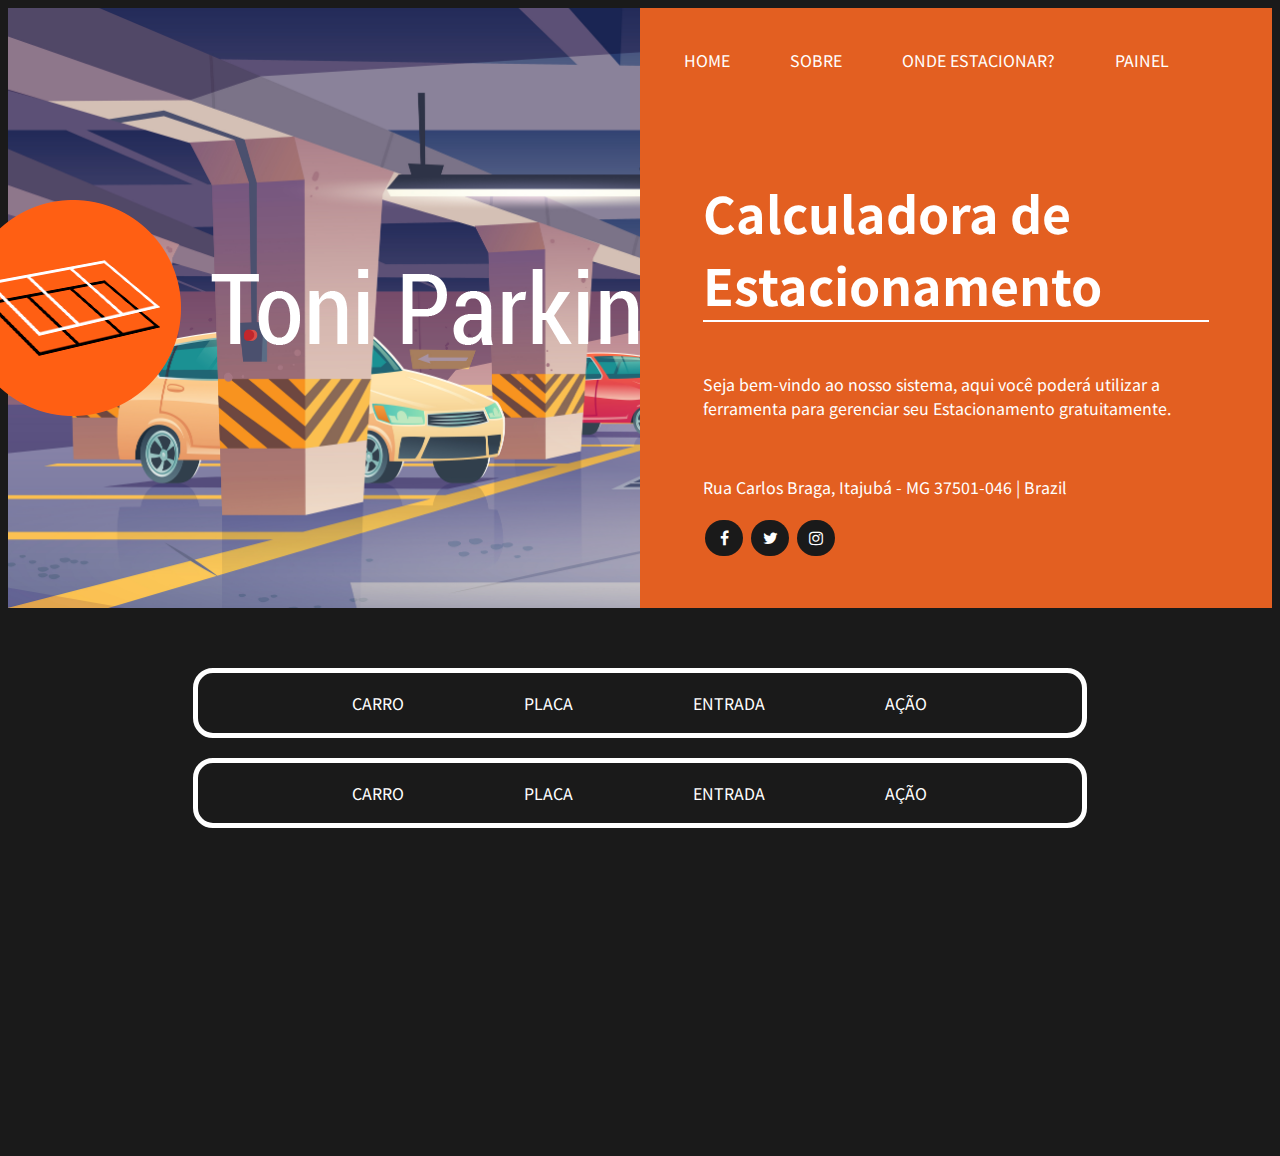
==== system.html @ b37ef6d2 "fim do dia - 13 07" ====
<!DOCTYPE html>
<html lang="pt-BR">

<head>
    <meta charset="UTF-8">
    <meta name="viewport" content="width=device-width, initial-scale=1.0">
    <title>Toni Parking</title>
    <link rel="stylesheet" href="style.css">
    <link href="https://fonts.googleapis.com/css2?family=Noto+Sans+JP&display=swap" rel="stylesheet">
    <!-- Estilo dos icons quadrados -->
    <link rel="stylesheet" href="https://cdnjs.cloudflare.com/ajax/libs/font-awesome/4.7.0/css/font-awesome.min.css" />
</head>

<body>

    <header>
        <div id="nav">
            <div id="nav-logo2">
                <img src="img/logoverticaltransparente.png" alt="">
            </div>
            <div id="nav-e">
                <div id="nav-bar">
                    <a href="index.html">HOME</a>
                    <a>SOBRE</a>
                    <a>ONDE ESTACIONAR?</a>
                    <a href="system.html">PAINEL</a>
                </div>
                <div id="nav-title">
                    <h1>Calculadora de Estacionamento</h1>
                    <p>Seja bem-vindo ao nosso sistema, aqui você poderá utilizar a ferramenta para gerenciar seu
                        Estacionamento
                        gratuitamente.
                    </p>
                </div>
                <div id="nav-content">
                    <p>Rua Carlos Braga, Itajubá - MG 37501-046 | Brazil</p>
                    <div>
                        <a href="#" class="square-icons fa fa-facebook"></a>
                        <a href="#" class="square-icons fa fa-twitter"></a>
                        <a href="#" class="square-icons fa fa-instagram"></a>
                    </div>
                </div>
            </div>
        </div>
    </header>

    <section id="container-system">
        <div>
            <span> <a>CARRO</a> <a>PLACA</a> <a>ENTRADA</a> <a>AÇÃO</a> </span>
            <span> <a>CARRO</a> <a>PLACA</a> <a>ENTRADA</a> <a>AÇÃO</a> </span>
        </div>
    </section>

    <script src="script.js"></script>
</body>

</html>
---- style.css ----
body{
    background: #1a1a1a;
    font-family: 'Noto Sans JP', sans-serif;
}
h1, h2, h3, a, p{
    color: white;
    text-decoration: none;
}
h1{
    font-weight: 700;
    font-size: 50px;
    border-bottom: 2px solid white;
}
#nav{
    display:flex;
    flex-wrap:wrap;
}
#nav-e{
    display:flex;
    justify-content: center;
    flex-wrap: wrap;
    width: 50%;
    background-color: #e35f21;
    height: 600px;
}
#nav-title{
    width: 80%;
    display: flex;
    flex-wrap: wrap;
    align-content: center;
}
#nav-content{
    display:flex;
    flex-wrap: wrap;
    flex-flow: column nowrap;
    width: 80%;
}

#nav-logo2{
    width: 50%;
    height: 600px;
    background: #1a1a1a73;
    display: flex;
    flex-wrap: wrap;
    align-content: center;
    justify-content: center;
    background-image: url("img/b2-sld.png");
    background-size: cover;
}
#nav-logo{
    width: 50%;
    height: 600px;
    background: #1a1a1a;
    display: flex;
    flex-wrap: wrap;
    align-content: center;
    justify-content: center;
}
#nav-logo img{
    max-width: 600px;
}
#nav-bar{
    color: #fff;
    width: 100%;
    display:flex;
    justify-content: center;
}
#nav-bar a {
    margin: 40px 60px 0 0;
}
/* icons */
.square-icons {
    padding: 10px; /* espaçamento */  
    font-size: 18px; /* tamanho do icone */  
    width: 18px;  /* tamanho do fundo */  
    text-align: center;  
    text-decoration: none;  
    margin: 5px 2px; /* espaçamento entre eles */  
    color: #fff; /*cor do icone */
    background: #1a1a1a;
    border-radius:20px;
}
  .square-icons:hover { 
      opacity: 0.7;  
}

/* slide */
#slider {position: relative; z-index: 1;}
#slider a { position: absolute; top: 0; left: 0; opacity: 0;filter:alpha(opacity=0);}
.ativo {opacity: 1!important; filter:alpha(opacity=100)!important;}

figure:hover {opacity: 0.5;filter:alpha(opacity=76);}
    figure {
    max-width: 100%;
    height: 450px;
    position: relative;
    overflow: hidden;
    margin: 0px auto;
}
.container{
    display:flex;
    flex-wrap: wrap;
    justify-content: left;
    width: 40%;
}
.container img {
    width: 115px;
}
#slider div {
    height: 460px;
    width: 100%;
    background-position: center;
    background-repeat: no-repeat;
    background-size: cover;
    position: relative;
    display:flex;
    flex-wrap: wrap;
}
.sld-item {
    background-image: url("img/b1-sld.png");
    width: 100%;
    height: 460px;
    display: flex;
    justify-content: center;
    align-content: center;
    
}
.sld-item:hover {
    opacity: 0.5;
}
   /* background-image: url("img/b2-sld.png"); */

#container-system{
    width: 100%;
    height: 500px;
    background: #1a1a1a;
}
#container-system div{
    margin-top:40px;
    display: flex;
    flex-direction: column;
    justify-content: center;
}
#container-system div span{
    display: flex;
    flex-wrap: wrap;
    justify-content: center;
    border: 5px solid white;
    border-radius:20px;
    width: 70%;
    margin: auto;
    margin-top:20px;
}
#container-system div span a{
    margin: 0 60px;
    line-height: 60px;
}
@media only screen and (max-width:500px){
    #nav-e, #nav-logo{
        width: 100%;
    }
    #nav-logo{
        height: 250px;
    }
    #nav-bar a {
        margin: 40px 30px 0 0;
    }
}
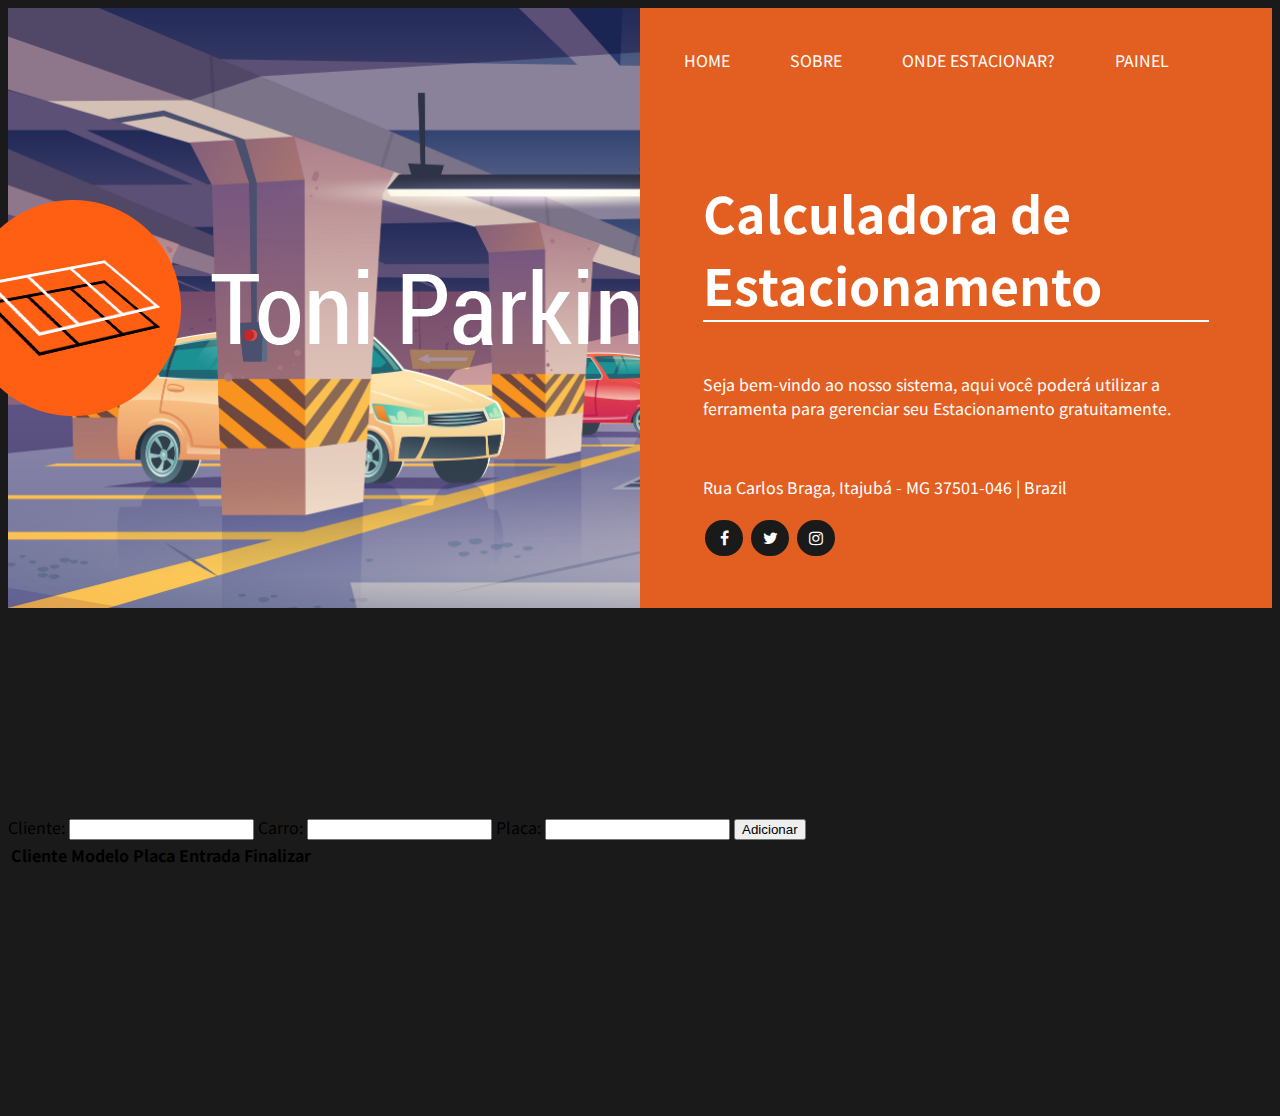
==== commit 53261149: "manha 15 07" ====
--- a/system.html
+++ b/system.html
@@ -11,7 +11,7 @@
     <link rel="stylesheet" href="https://cdnjs.cloudflare.com/ajax/libs/font-awesome/4.7.0/css/font-awesome.min.css" />
 </head>
 
-<body>
+<body onload="carregar()">
 
     <header>
         <div id="nav">
@@ -45,10 +45,33 @@
     </header>
 
     <section id="container-system">
+
+        <form id="formulario">
+            <label>Cliente:</label>
+            <input id="cCliente" type="text" name="client">
+            <label>Carro:</label>
+            <input id="cModelo" type="text" name="car">
+            <label>Placa:</label>
+            <input id="cPlaca" type="text" name="placa">
+            <input type="button" value="Adicionar" onclick="estacionar()">
+        </form>
         <div>
-            <span> <a>CARRO</a> <a>PLACA</a> <a>ENTRADA</a> <a>AÇÃO</a> </span>
-            <span> <a>CARRO</a> <a>PLACA</a> <a>ENTRADA</a> <a>AÇÃO</a> </span>
+            <table>
+                <thead>
+                    <tr>
+                        <th>Cliente</th>
+                        <th>Modelo</th>
+                        <th>Placa</th>
+                        <th>Entrada</th>
+                        <th>Finalizar</th>
+                    </tr>
+                </thead>
+                <tbody id="resultados"></tbody>
+            </table>
         </div>
+        <ul id="myList">
+        </ul>
+
     </section>
 
     <script src="script.js"></script>
--- a/style.css
+++ b/style.css
@@ -134,26 +134,14 @@
     width: 100%;
     height: 500px;
     background: #1a1a1a;
-}
-#container-system div{
-    margin-top:40px;
     display: flex;
     flex-direction: column;
     justify-content: center;
 }
-#container-system div span{
-    display: flex;
-    flex-wrap: wrap;
-    justify-content: center;
-    border: 5px solid white;
-    border-radius:20px;
-    width: 70%;
-    margin: auto;
-    margin-top:20px;
-}
-#container-system div span a{
-    margin: 0 60px;
-    line-height: 60px;
+.btn{
+    width: 100px;
+    height: 30px;
+
 }
 @media only screen and (max-width:500px){
     #nav-e, #nav-logo{
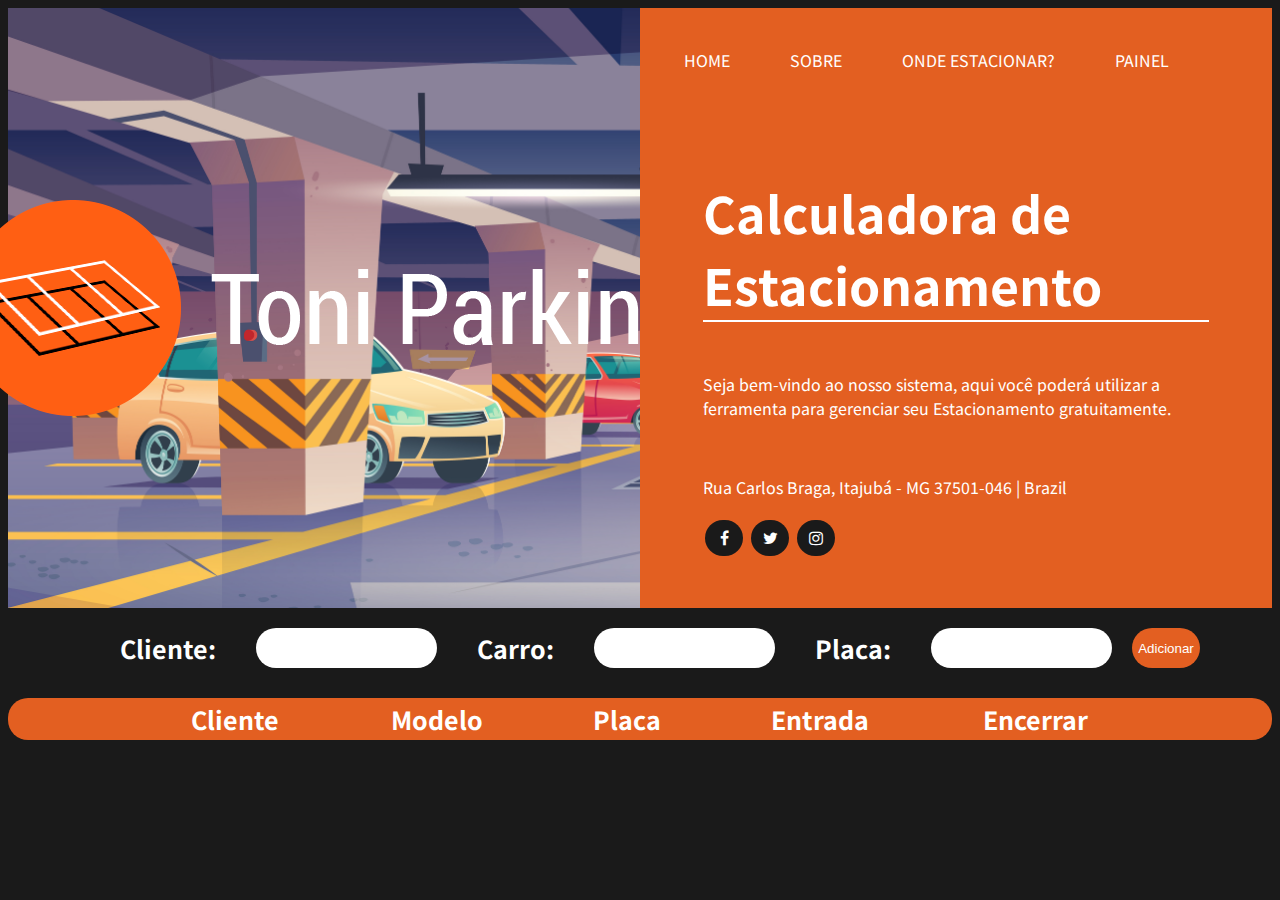
==== commit 25de67f4: "final" ====
--- a/system.html
+++ b/system.html
@@ -47,23 +47,23 @@
     <section id="container-system">
 
         <form id="formulario">
-            <label>Cliente:</label>
+            <label><h3>Cliente:</h3></label>
             <input id="cCliente" type="text" name="client">
-            <label>Carro:</label>
+            <label><h3>Carro:</h3></label>
             <input id="cModelo" type="text" name="car">
-            <label>Placa:</label>
+            <label><h3>Placa:</h3></label>
             <input id="cPlaca" type="text" name="placa">
-            <input type="button" value="Adicionar" onclick="estacionar()">
+            <input id="add" type="button" value="Adicionar" onclick="estacionar()">
         </form>
-        <div>
-            <table>
+        <div class="container-table"> 
+            <table id="rformulario"> 
                 <thead>
                     <tr>
-                        <th>Cliente</th>
-                        <th>Modelo</th>
-                        <th>Placa</th>
-                        <th>Entrada</th>
-                        <th>Finalizar</th>
+                        <th><h3>Cliente</h3></th>
+                        <th><h3>Modelo</h3></th>
+                        <th><h3>Placa</h3></th>
+                        <th><h3>Entrada</h3></th>
+                        <th><h3>Encerrar</h3></th>
                     </tr>
                 </thead>
                 <tbody id="resultados"></tbody>
--- a/style.css
+++ b/style.css
@@ -35,7 +35,25 @@
     flex-flow: column nowrap;
     width: 80%;
 }
-
+footer{
+    width: 100%;
+    height: 100px;
+    background-color: #e35f21;
+    color:white;
+    text-align: center;
+    line-height: 100px;
+}
+#nav-logo3{
+    width: 50%;
+    height: 600px;
+    background: #1a1a1a73;
+    display: flex;
+    flex-wrap: wrap;
+    align-content: center;
+    justify-content: center;
+    background-image: url("img/1495.jpg");
+    background-size: cover;
+}
 #nav-logo2{
     width: 50%;
     height: 600px;
@@ -125,23 +143,85 @@
     align-content: center;
     
 }
-.sld-item:hover {
+.sld-item img{
+    max-width: 200px;
+    height:120px;
+}
+.sld-item .spanitem{
+    display:flex;
+    flex-wrap: wrap;
+    justify-content: center;
+    max-width: 220px;
+}
+.sld-item #barra{
+    display: flex;
+    flex-wrap: wrap;
+    justify-content: center;
+    background-color: #1a1a1a73;
+    width: 100%;
+    height: 219px;
+    padding-top: 50px;
+
+}
+.sld-item span:hover{
     opacity: 0.5;
 }
    /* background-image: url("img/b2-sld.png"); */
 
 #container-system{
     width: 100%;
-    height: 500px;
-    background: #1a1a1a;
     display: flex;
     flex-direction: column;
-    justify-content: center;
+
 }
 .btn{
     width: 100px;
     height: 30px;
 
+}
+h3 {
+    font-size: 25px;
+    margin: 0 40px;
+}
+.preto{
+    color:#1a1a1a;
+}
+#formulario{
+    display: flex;
+    justify-content: center;
+    border-radius:100px;
+    line-height: 40px;
+    padding:20px 0;
+    margin-bottom: 10px;
+}
+#formulario input{
+    border-radius:20px;
+    border:none;
+}
+#add{
+    margin-left:20px;
+    background: #e35f21;
+    color:white;
+}
+#rformulario{
+    margin: auto;
+    width: 80%; 
+}
+.container-table{
+    background-color: #e35f21;
+    color:white;
+    border-radius:20px;
+}
+.btn-remover{
+    line-height: 40px;
+    border: none;
+    color: white;
+    background: #1a1a1a;
+    border-radius: 8px;
+    padding: 0px 20px;
+}
+#resultados{
+    text-align:center;
 }
 @media only screen and (max-width:500px){
     #nav-e, #nav-logo{
